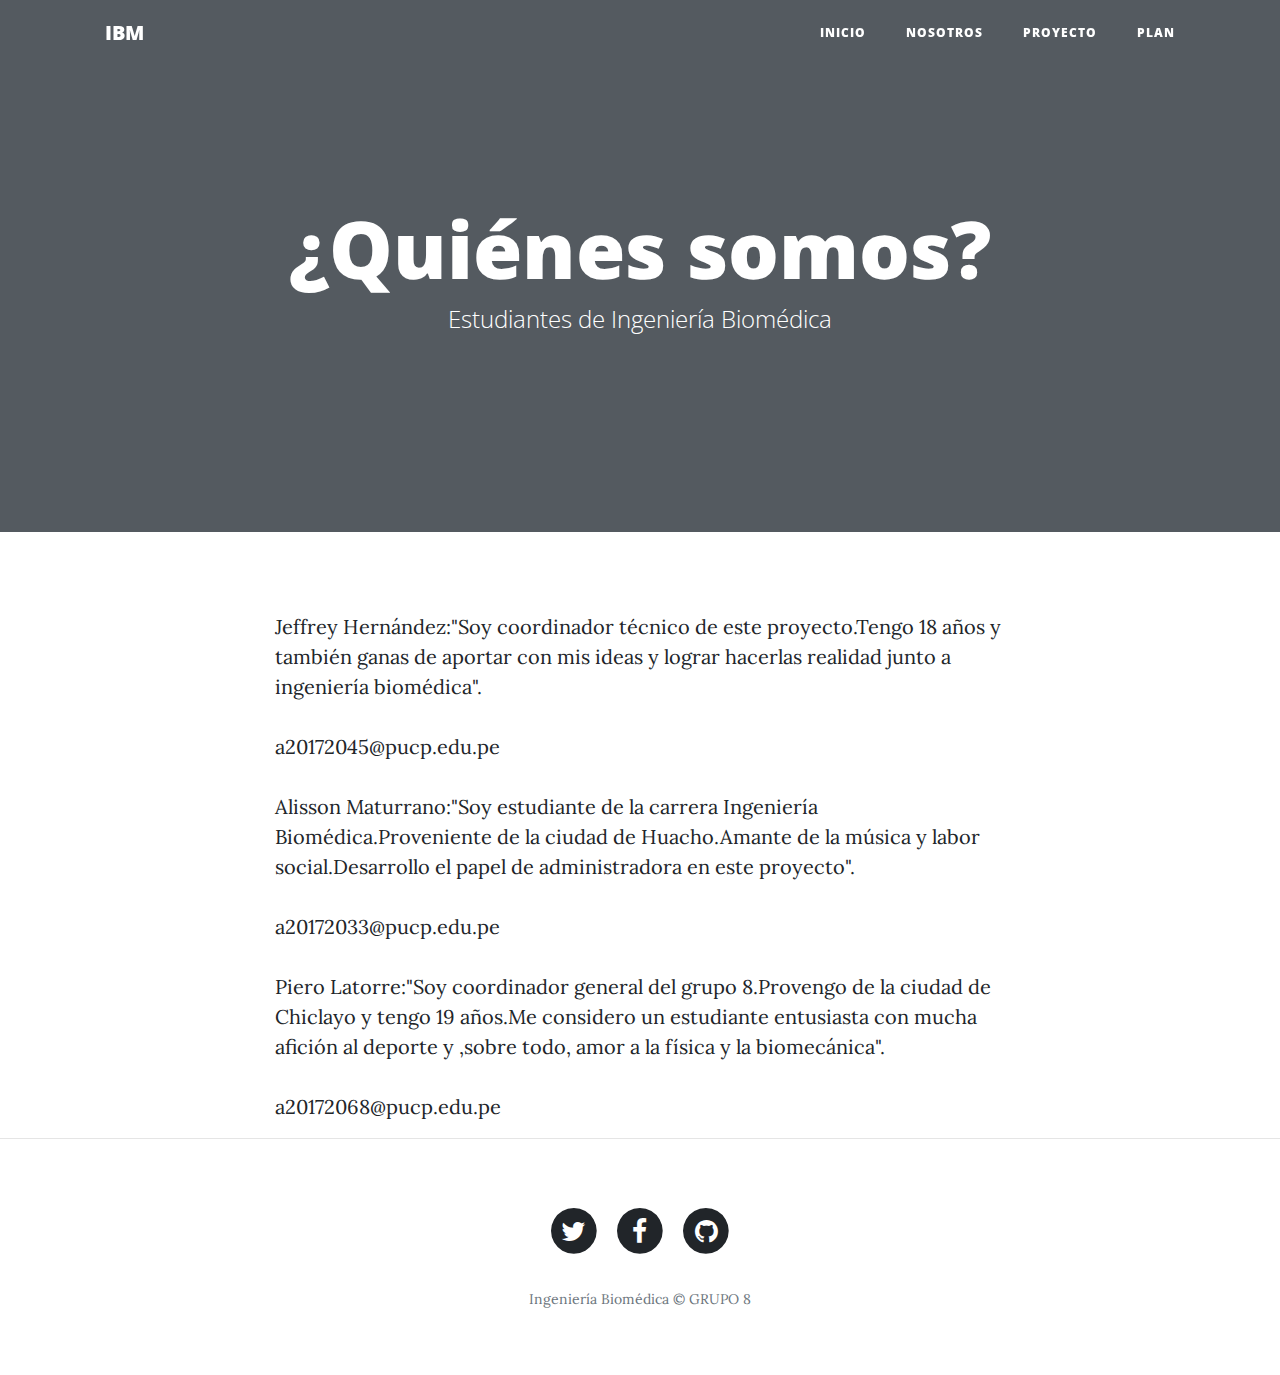
==== about.html @ 73c37e95 "Update about.html" ====
<!DOCTYPE html>
<html lang="en">

  <head>

    <meta charset="utf-8">
    <meta name="viewport" content="width=device-width, initial-scale=1, shrink-to-fit=no">
    <meta name="description" content="">
    <meta name="author" content="">

    <title>IBM:Epicondilitis</title>

    <!-- Bootstrap core CSS -->
    <link href="vendor/bootstrap/css/bootstrap.min.css" rel="stylesheet">

    <!-- Custom fonts for this template -->
    <link href="vendor/font-awesome/css/font-awesome.min.css" rel="stylesheet" type="text/css">
    <link href='https://fonts.googleapis.com/css?family=Lora:400,700,400italic,700italic' rel='stylesheet' type='text/css'>
    <link href='https://fonts.googleapis.com/css?family=Open+Sans:300italic,400italic,600italic,700italic,800italic,400,300,600,700,800' rel='stylesheet' type='text/css'>

    <!-- Custom styles for this template -->
    <link href="css/clean-blog.min.css" rel="stylesheet">

  </head>

  <body>

    <!-- Navigation -->
    <nav class="navbar navbar-expand-lg navbar-light fixed-top" id="mainNav">
      <div class="container">
        <a class="navbar-brand" href="index.html">IBM</a>
        <button class="navbar-toggler navbar-toggler-right" type="button" data-toggle="collapse" data-target="#navbarResponsive" aria-controls="navbarResponsive" aria-expanded="false" aria-label="Toggle navigation">
          Menu
          <i class="fa fa-bars"></i>
        </button>
        <div class="collapse navbar-collapse" id="navbarResponsive">
          <ul class="navbar-nav ml-auto">
            <li class="nav-item">
              <a class="nav-link" href="index.html">Inicio</a>
            </li>
            <li class="nav-item">
              <a class="nav-link" href="about.html">Nosotros</a>
            </li>
            <li class="nav-item">
              <a class="nav-link" href="post.html">Proyecto</a>
            </li>
            <li class="nav-item">
              <a class="nav-link" href="contact.html">Plan</a>
            </li>
          </ul>
        </div>
      </div>
    </nav>

    <!-- Page Header -->
    <header class="masthead" style="background-image: url('img/team.JPG')">
      <div class="overlay"></div>
      <div class="container">
        <div class="row">
          <div class="col-lg-8 col-md-10 mx-auto">
            <div class="page-heading">
              <h1>¿Quiénes somos?</h1>
              <span class="subheading">Estudiantes de Ingeniería Biomédica </span>
            </div>
          </div>
        </div>
      </div>
    </header>

    <!-- Main Content -->
    <div class="container">
      <div class="row">
        <div class="col-lg-8 col-md-10 mx-auto">
          <p>Jeffrey Hernández:"Soy coordinador técnico de este proyecto.Tengo 18 años y también ganas de aportar con mis ideas y lograr hacerlas realidad junto a ingeniería biomédica".</p>
          a20172045@pucp.edu.pe
          <p>Alisson Maturrano:"Soy estudiante de la carrera Ingeniería Biomédica.Proveniente de la ciudad de Huacho.Amante de la música y labor social.Desarrollo el papel de administradora en este proyecto".</p>
          a20172033@pucp.edu.pe
           <p>Piero Latorre:"Soy coordinador general del grupo 8.Provengo de la ciudad de Chiclayo y tengo 19 años.Me considero un estudiante entusiasta con mucha afición al deporte y ,sobre todo, amor a la física y la biomecánica".</p>
          a20172068@pucp.edu.pe
        </div>
      </div>
    </div>

    <hr>

    <!-- Footer -->
    <footer>
      <div class="container">
        <div class="row">
          <div class="col-lg-8 col-md-10 mx-auto">
            <ul class="list-inline text-center">
              <li class="list-inline-item">
                <a href="#">
                  <span class="fa-stack fa-lg">
                    <i class="fa fa-circle fa-stack-2x"></i>
                    <i class="fa fa-twitter fa-stack-1x fa-inverse"></i>
                  </span>
                </a>
              </li>
              <li class="list-inline-item">
                <a href="#">
                  <span class="fa-stack fa-lg">
                    <i class="fa fa-circle fa-stack-2x"></i>
                    <i class="fa fa-facebook fa-stack-1x fa-inverse"></i>
                  </span>
                </a>
              </li>
              <li class="list-inline-item">
                <a href="#">
                  <span class="fa-stack fa-lg">
                    <i class="fa fa-circle fa-stack-2x"></i>
                    <i class="fa fa-github fa-stack-1x fa-inverse"></i>
                  </span>
                </a>
              </li>
            </ul>
            <p class="copyright text-muted">Ingeniería Biomédica &copy; GRUPO 8</p>
          </div>
        </div>
      </div>
    </footer>

    <!-- Bootstrap core JavaScript -->
    <script src="vendor/jquery/jquery.min.js"></script>
    <script src="vendor/bootstrap/js/bootstrap.bundle.min.js"></script>

    <!-- Custom scripts for this template -->
    <script src="js/clean-blog.min.js"></script>
 
  </body>

</html>
---- css/clean-blog.min.css ----
body{font-size:20px;color:#212529;font-family:Lora,'Times New Roman',serif}p{line-height:1.5;margin:30px 0}p a{text-decoration:underline}h1,h2,h3,h4,h5,h6{font-weight:800;font-family:'Open Sans','Helvetica Neue',Helvetica,Arial,sans-serif}a{color:#212529;-webkit-transition:all .2s;-moz-transition:all .2s;transition:all .2s}a:focus,a:hover{color:#0085a1}blockquote{font-style:italic;color:#868e96}.section-heading{font-size:36px;font-weight:700;margin-top:60px}.caption{font-size:14px;font-style:italic;display:block;margin:0;padding:10px;text-align:center;border-bottom-right-radius:5px;border-bottom-left-radius:5px}::-moz-selection{color:#fff;background:#0085a1;text-shadow:none}::selection{color:#fff;background:#0085a1;text-shadow:none}img::selection{color:#fff;background:0 0}img::-moz-selection{color:#fff;background:0 0}#mainNav{position:absolute;border-bottom:1px solid #e9ecef;background-color:#fff;font-family:'Open Sans','Helvetica Neue',Helvetica,Arial,sans-serif}#mainNav .navbar-brand{font-weight:800;color:#343a40}#mainNav .navbar-toggler{font-size:12px;font-weight:800;padding:13px;text-transform:uppercase;color:#343a40}#mainNav .navbar-nav>li.nav-item>a{font-size:12px;font-weight:800;letter-spacing:1px;text-transform:uppercase}@media only screen and (min-width:992px){#mainNav{border-bottom:1px solid transparent;background:0 0}#mainNav .navbar-brand{padding:10px 20px;color:#fff}#mainNav .navbar-brand:focus,#mainNav .navbar-brand:hover{color:rgba(255,255,255,.8)}#mainNav .navbar-nav>li.nav-item>a{padding:10px 20px;color:#fff}#mainNav .navbar-nav>li.nav-item>a:focus,#mainNav .navbar-nav>li.nav-item>a:hover{color:rgba(255,255,255,.8)}}@media only screen and (min-width:992px){#mainNav{-webkit-transition:background-color .2s;-moz-transition:background-color .2s;transition:background-color .2s;-webkit-transform:translate3d(0,0,0);-moz-transform:translate3d(0,0,0);-ms-transform:translate3d(0,0,0);-o-transform:translate3d(0,0,0);transform:translate3d(0,0,0);-webkit-backface-visibility:hidden}#mainNav.is-fixed{position:fixed;top:-67px;-webkit-transition:-webkit-transform .2s;-moz-transition:-moz-transform .2s;transition:transform .2s;border-bottom:1px solid #fff;background-color:rgba(255,255,255,.9)}#mainNav.is-fixed .navbar-brand{color:#212529}#mainNav.is-fixed .navbar-brand:focus,#mainNav.is-fixed .navbar-brand:hover{color:#0085a1}#mainNav.is-fixed .navbar-nav>li.nav-item>a{color:#212529}#mainNav.is-fixed .navbar-nav>li.nav-item>a:focus,#mainNav.is-fixed .navbar-nav>li.nav-item>a:hover{color:#0085a1}#mainNav.is-visible{-webkit-transform:translate3d(0,100%,0);-moz-transform:translate3d(0,100%,0);-ms-transform:translate3d(0,100%,0);-o-transform:translate3d(0,100%,0);transform:translate3d(0,100%,0)}}header.masthead{margin-bottom:50px;background:no-repeat center center;background-color:#868e96;background-attachment:scroll;position:relative;-webkit-background-size:cover;-moz-background-size:cover;-o-background-size:cover;background-size:cover}header.masthead .overlay{position:absolute;top:0;left:0;height:100%;width:100%;background-color:#212529;opacity:.5}header.masthead .page-heading,header.masthead .post-heading,header.masthead .site-heading{padding:200px 0 150px;color:#fff}@media only screen and (min-width:768px){header.masthead .page-heading,header.masthead .post-heading,header.masthead .site-heading{padding:200px 0}}header.masthead .page-heading,header.masthead .site-heading{text-align:center}header.masthead .page-heading h1,header.masthead .site-heading h1{font-size:50px;margin-top:0}header.masthead .page-heading .subheading,header.masthead .site-heading .subheading{font-size:24px;font-weight:300;line-height:1.1;display:block;margin:10px 0 0;font-family:'Open Sans','Helvetica Neue',Helvetica,Arial,sans-serif}@media only screen and (min-width:768px){header.masthead .page-heading h1,header.masthead .site-heading h1{font-size:80px}}header.masthead .post-heading h1{font-size:35px}header.masthead .post-heading .meta,header.masthead .post-heading .subheading{line-height:1.1;display:block}header.masthead .post-heading .subheading{font-size:24px;font-weight:600;margin:10px 0 30px;font-family:'Open Sans','Helvetica Neue',Helvetica,Arial,sans-serif}header.masthead .post-heading .meta{font-size:20px;font-weight:300;font-style:italic;font-family:Lora,'Times New Roman',serif}header.masthead .post-heading .meta a{color:#fff}@media only screen and (min-width:768px){header.masthead .post-heading h1{font-size:55px}header.masthead .post-heading .subheading{font-size:30px}}.post-preview>a{color:#212529}.post-preview>a:focus,.post-preview>a:hover{text-decoration:none;color:#0085a1}.post-preview>a>.post-title{font-size:30px;margin-top:30px;margin-bottom:10px}.post-preview>a>.post-subtitle{font-weight:300;margin:0 0 10px}.post-preview>.post-meta{font-size:18px;font-style:italic;margin-top:0;color:#868e96}.post-preview>.post-meta>a{text-decoration:none;color:#212529}.post-preview>.post-meta>a:focus,.post-preview>.post-meta>a:hover{text-decoration:underline;color:#0085a1}@media only screen and (min-width:768px){.post-preview>a>.post-title{font-size:36px}}.floating-label-form-group{font-size:14px;position:relative;margin-bottom:0;padding-bottom:.5em;border-bottom:1px solid #dee2e6}.floating-label-form-group input,.floating-label-form-group textarea{font-size:1.5em;position:relative;z-index:1;padding:0;resize:none;border:none;border-radius:0;background:0 0;box-shadow:none!important;font-family:Lora,'Times New Roman',serif}.floating-label-form-group input::-webkit-input-placeholder,.floating-label-form-group textarea::-webkit-input-placeholder{color:#868e96;font-family:Lora,'Times New Roman',serif}.floating-label-form-group label{font-size:.85em;line-height:1.764705882em;position:relative;z-index:0;top:2em;display:block;margin:0;-webkit-transition:top .3s ease,opacity .3s ease;-moz-transition:top .3s ease,opacity .3s ease;-ms-transition:top .3s ease,opacity .3s ease;transition:top .3s ease,opacity .3s ease;vertical-align:middle;vertical-align:baseline;opacity:0}.floating-label-form-group .help-block{margin:15px 0}.floating-label-form-group-with-value label{top:0;opacity:1}.floating-label-form-group-with-focus label{color:#0085a1}form .form-group:first-child .floating-label-form-group{border-top:1px solid #dee2e6}footer{padding:50px 0 65px}footer .list-inline{margin:0;padding:0}footer .copyright{font-size:14px;margin-bottom:0;text-align:center}.btn{font-size:14px;font-weight:800;padding:15px 25px;letter-spacing:1px;text-transform:uppercase;border-radius:0;font-family:'Open Sans','Helvetica Neue',Helvetica,Arial,sans-serif}.btn-primary{background-color:#0085a1;border-color:#0085a1}.btn-primary:active,.btn-primary:focus,.btn-primary:hover{color:#fff;background-color:#00657b!important;border-color:#00657b!important}.btn-lg{font-size:16px;padding:25px 35px}
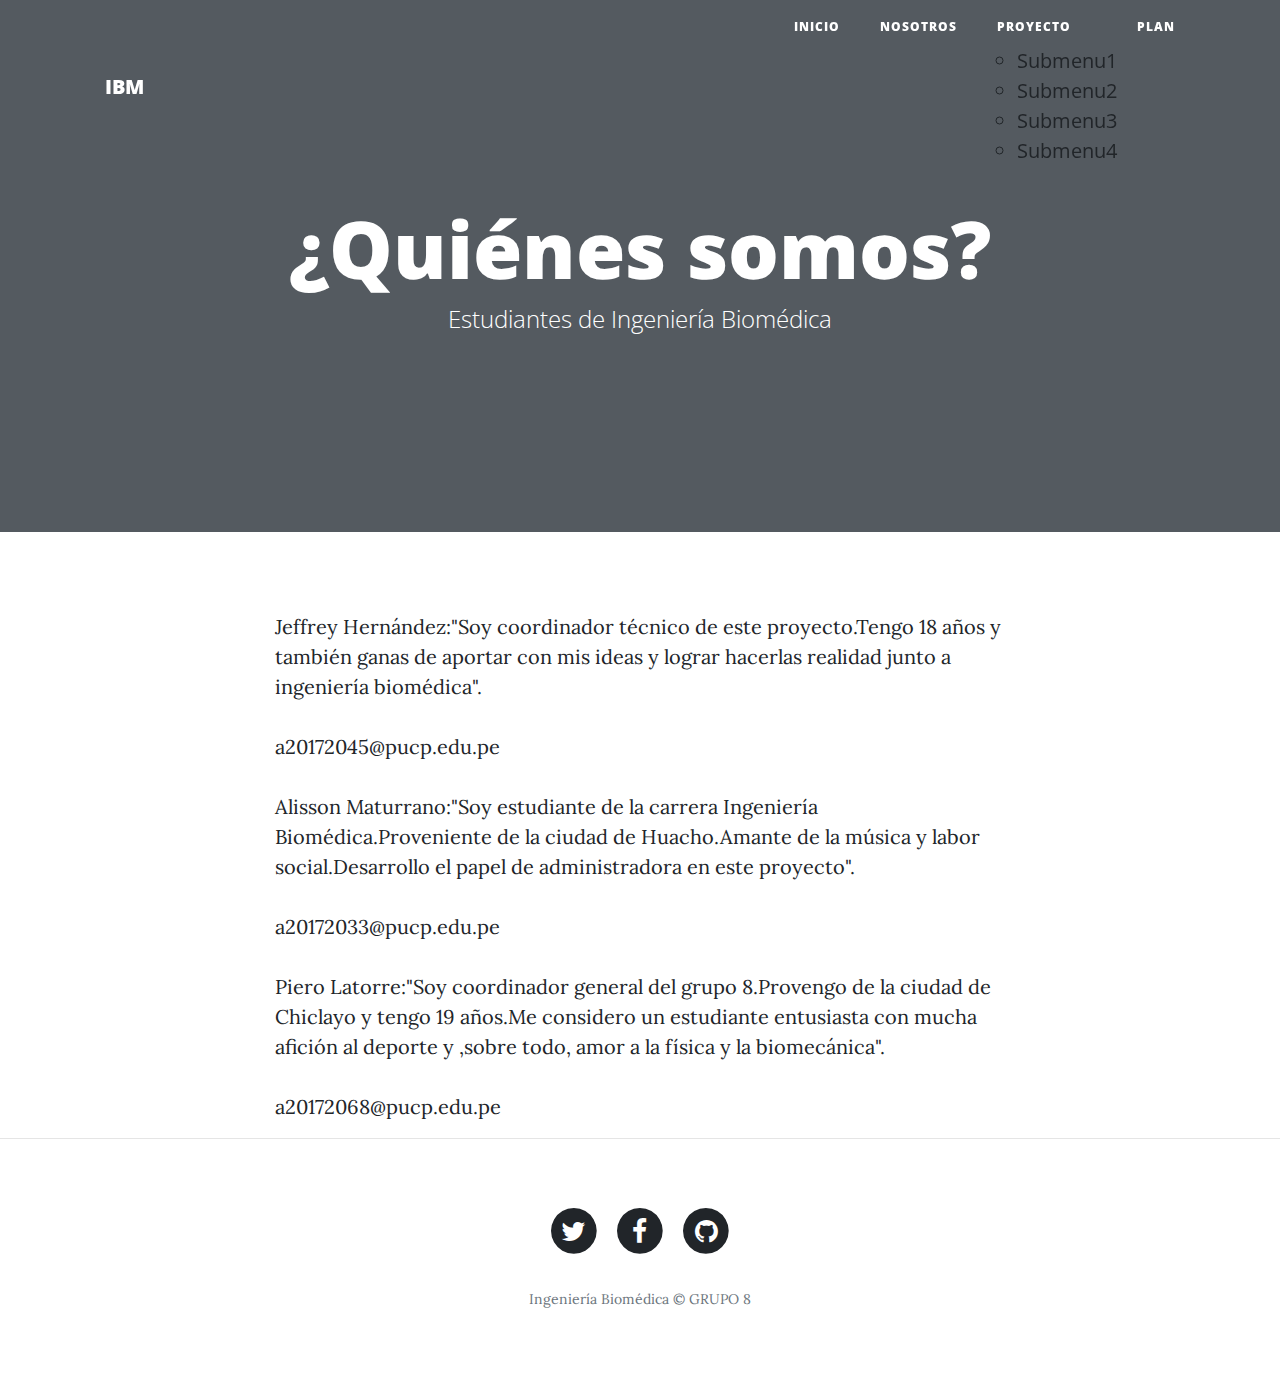
==== commit f93fbb71: "Update about.html" ====
--- a/about.html
+++ b/about.html
@@ -43,6 +43,12 @@
             </li>
             <li class="nav-item">
               <a class="nav-link" href="post.html">Proyecto</a>
+              					<ul>
+						<li><a href="">Submenu1</a></li>
+						<li><a href="">Submenu2</a></li>
+						<li><a href="">Submenu3</a></li>
+						<li><a href="">Submenu4</a></li>
+					</ul>
             </li>
             <li class="nav-item">
               <a class="nav-link" href="contact.html">Plan</a>
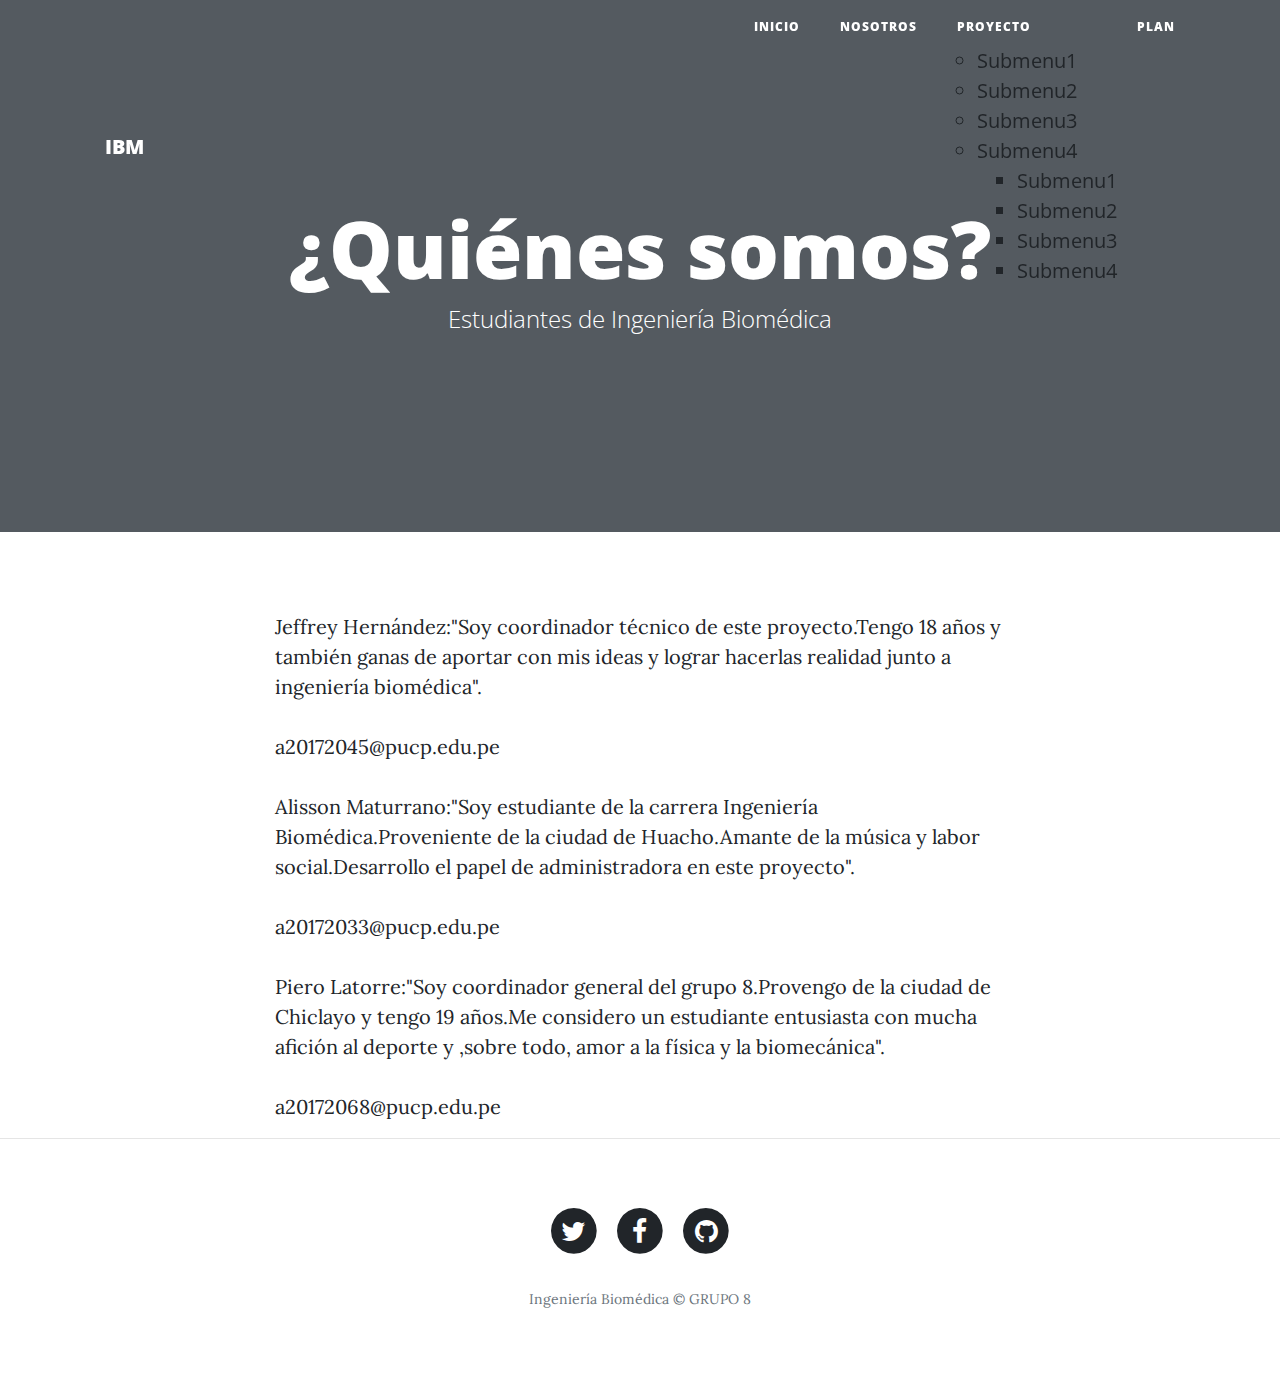
==== commit 3cf784fe: "Update about.html" ====
--- a/about.html
+++ b/about.html
@@ -43,11 +43,18 @@
             </li>
             <li class="nav-item">
               <a class="nav-link" href="post.html">Proyecto</a>
-              					<ul>
+					<ul>
 						<li><a href="">Submenu1</a></li>
 						<li><a href="">Submenu2</a></li>
 						<li><a href="">Submenu3</a></li>
-						<li><a href="">Submenu4</a></li>
+						<li><a href="">Submenu4</a>
+							<ul>
+								<li><a href="">Submenu1</a></li>
+								<li><a href="">Submenu2</a></li>
+								<li><a href="">Submenu3</a></li>
+								<li><a href="">Submenu4</a></li>
+							</ul>
+						</li>
 					</ul>
             </li>
             <li class="nav-item">
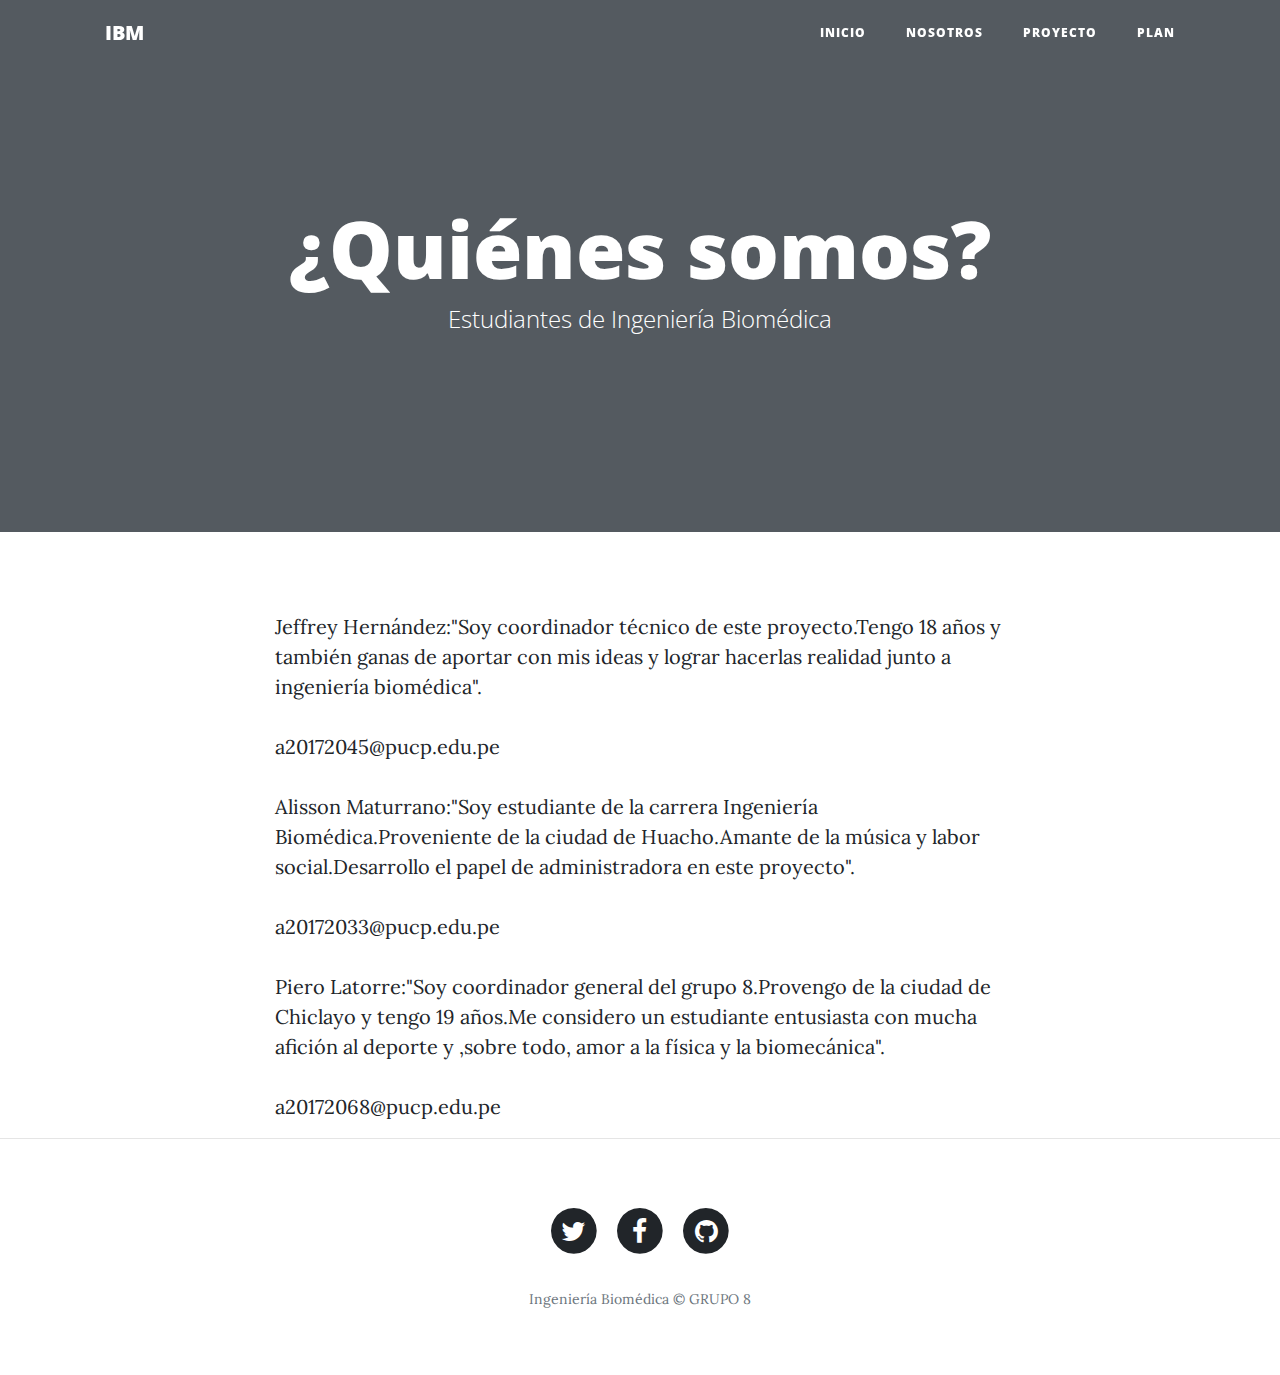
==== commit 145da3ea: "Update about.html" ====
--- a/about.html
+++ b/about.html
@@ -43,19 +43,7 @@
             </li>
             <li class="nav-item">
               <a class="nav-link" href="post.html">Proyecto</a>
-					<ul>
-						<li><a href="">Submenu1</a></li>
-						<li><a href="">Submenu2</a></li>
-						<li><a href="">Submenu3</a></li>
-						<li><a href="">Submenu4</a>
-							<ul>
-								<li><a href="">Submenu1</a></li>
-								<li><a href="">Submenu2</a></li>
-								<li><a href="">Submenu3</a></li>
-								<li><a href="">Submenu4</a></li>
-							</ul>
-						</li>
-					</ul>
+
             </li>
             <li class="nav-item">
               <a class="nav-link" href="contact.html">Plan</a>
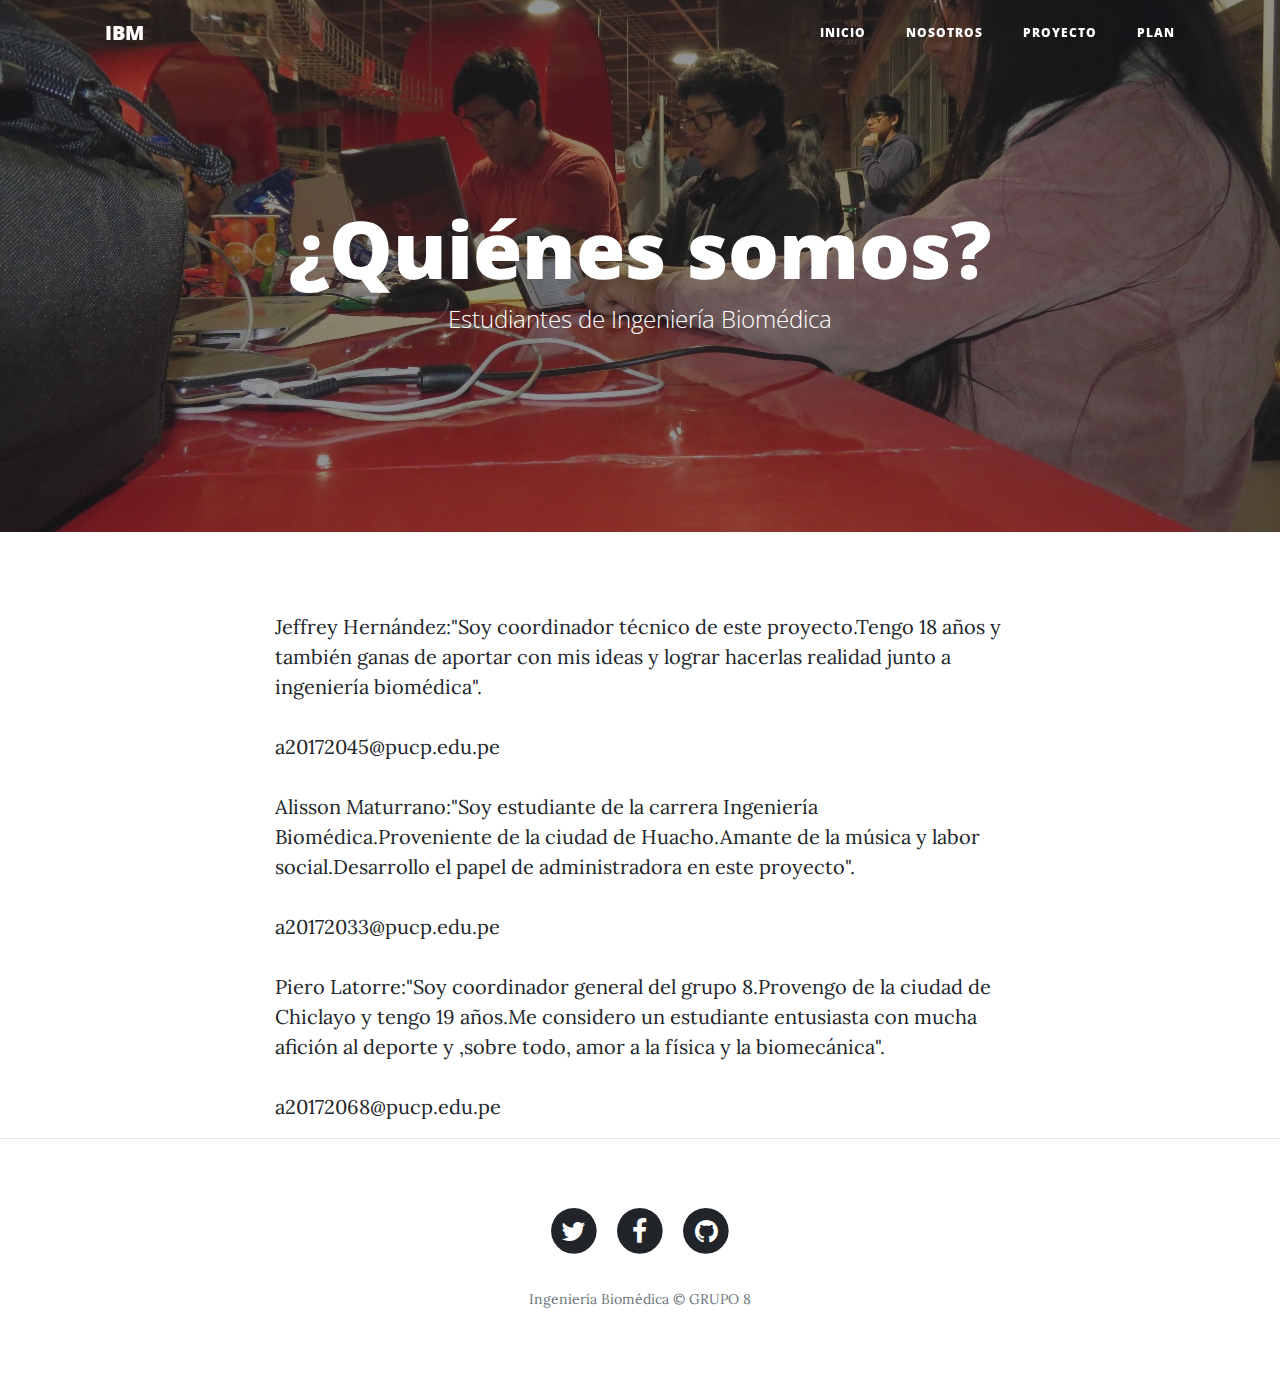
==== commit 79d494dc: "Update about.html" ====
--- a/about.html
+++ b/about.html
@@ -54,7 +54,7 @@
     </nav>
 
     <!-- Page Header -->
-    <header class="masthead" style="background-image: url('img/team.JPG')">
+    <header class="masthead" style="background-image: url('img/hackathon.jpg')">
       <div class="overlay"></div>
       <div class="container">
         <div class="row">
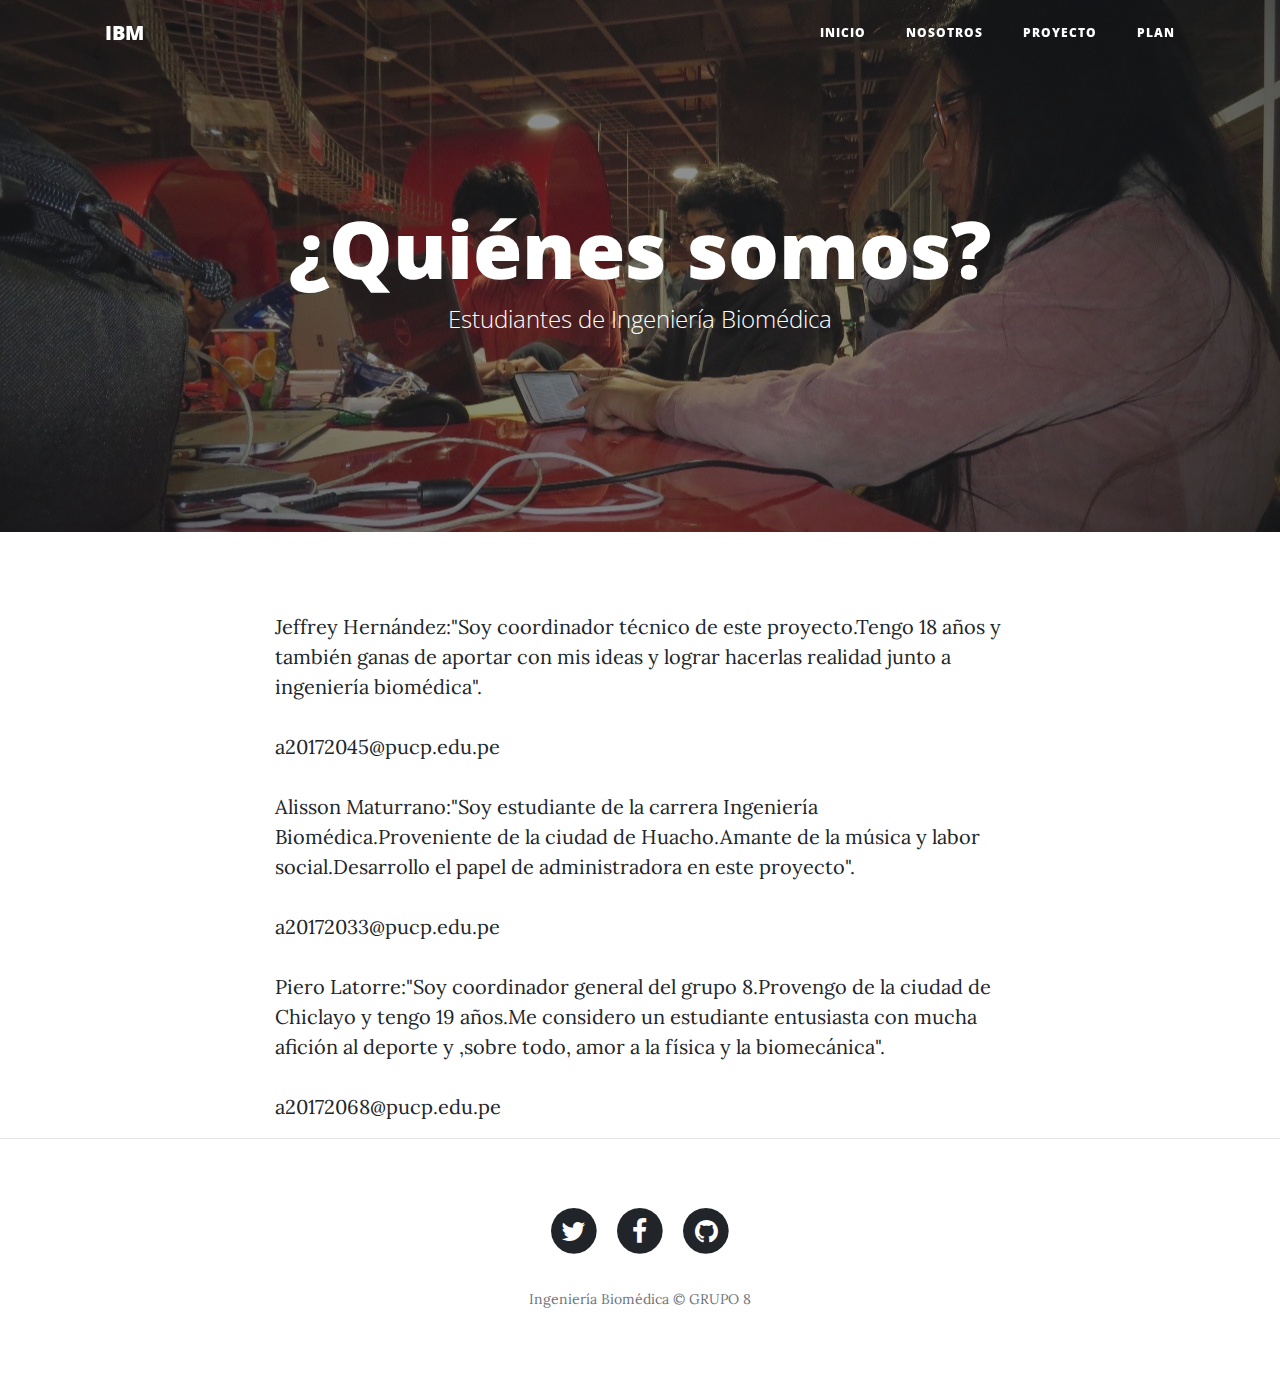
==== commit 71f8c120: "Update about.html" ====
--- a/about.html
+++ b/about.html
@@ -131,3 +131,4 @@
   </body>
 
 </html>
+ 
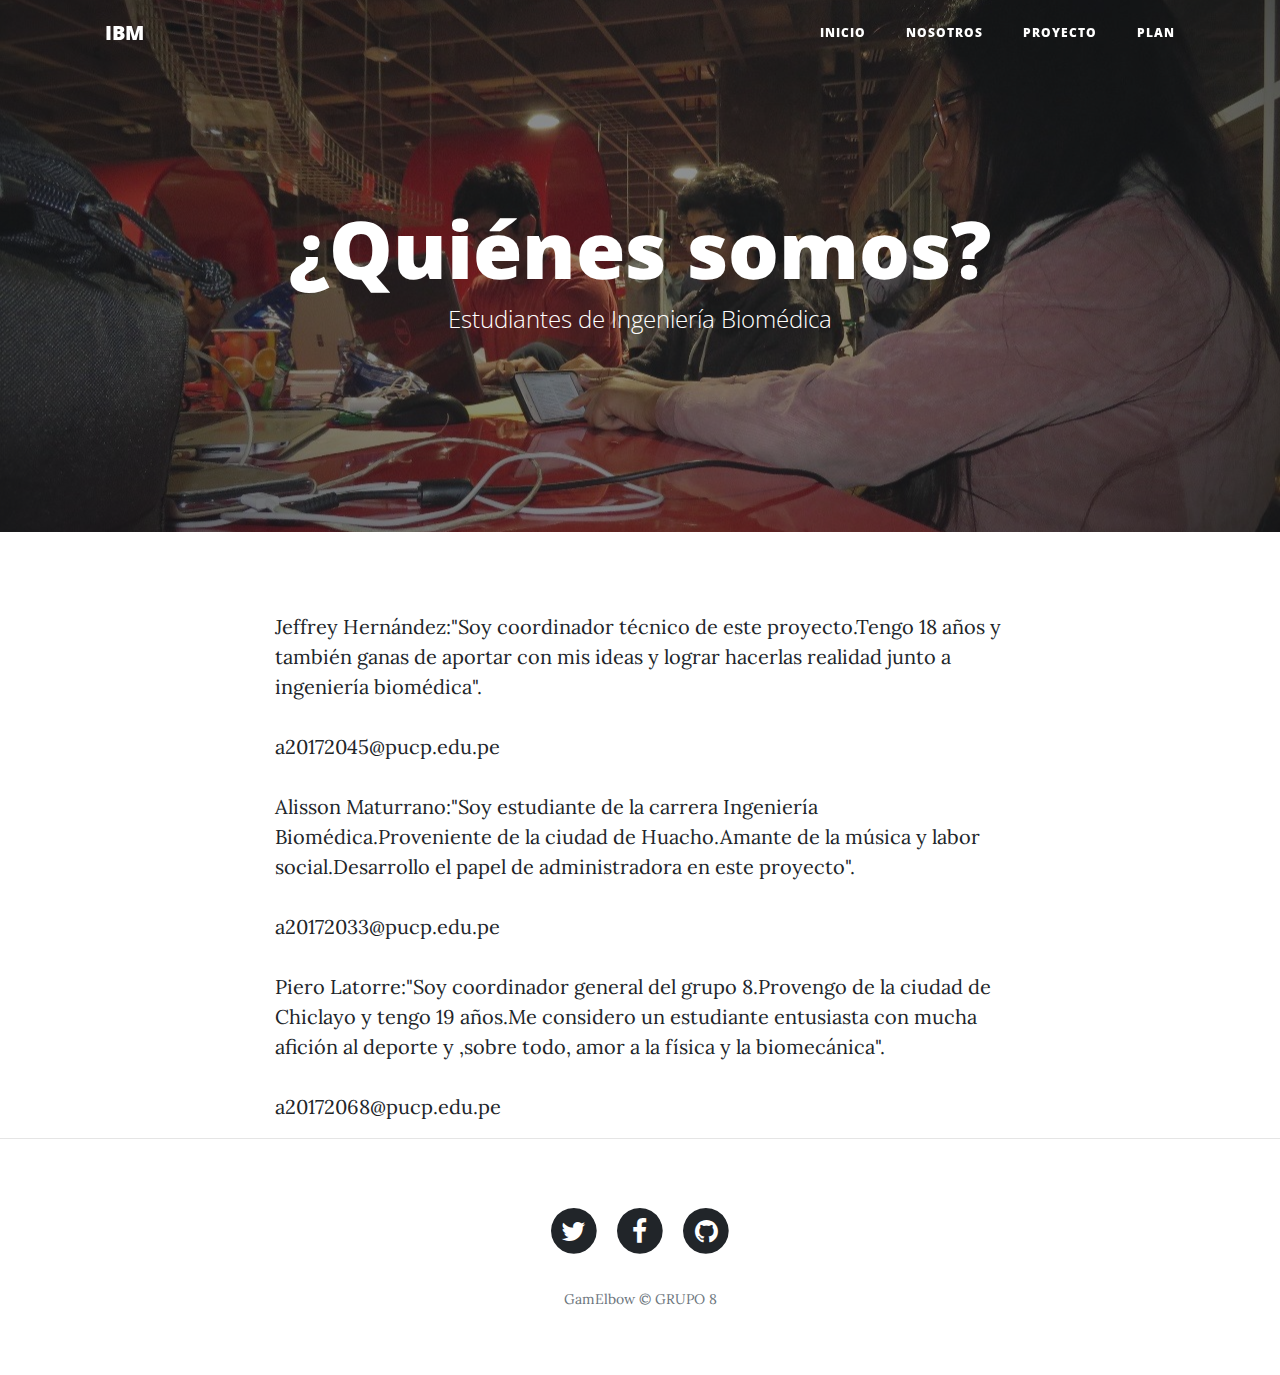
==== commit 8d27e5cd: "Update about.html" ====
--- a/about.html
+++ b/about.html
@@ -115,7 +115,7 @@
                 </a>
               </li>
             </ul>
-            <p class="copyright text-muted">Ingeniería Biomédica &copy; GRUPO 8</p>
+            <p class="copyright text-muted">GamElbow &copy; GRUPO 8</p>
           </div>
         </div>
       </div>
